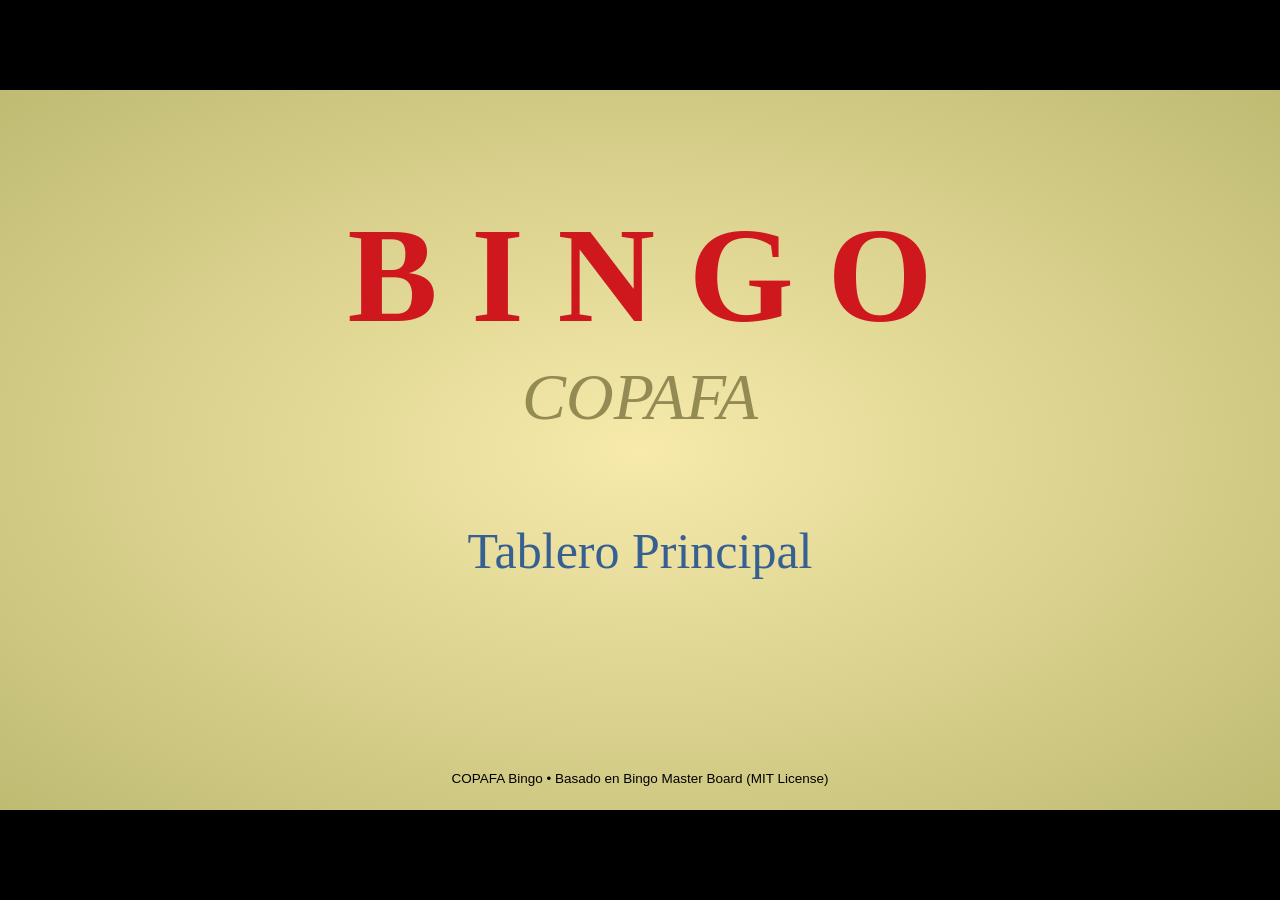
==== index.html @ 5f2f8bc1 "feat: adapt bingo board for manual COPAFA operation" ====
<!DOCTYPE html>
<html lang="es">
  <head>
    <title>COPAFA Bingo</title>
		<meta charset="UTF-8">
		<meta name="description" content="Tablero de Control para Bingo COPAFA">
		<meta name="viewport" content="width=device-width, initial-scale=1.0, user-scalable=yes">
		<link rel="shortcut icon" href="assets/img/favicon.ico" />
		<meta name="format-detection" content="telephone=no">
		<meta name="apple-mobile-web-app-title" content="Bingo COPAFA">
		<link rel="apple-touch-icon" sizes="180x180" href="assets/img/appIcon.png">
		<meta name="apple-mobile-web-app-capable" content="yes">

    <link rel="stylesheet" href="./assets/css/style.css">

  </head>

  <body onload="init();">

    <noscript class="noscript">
      <div>
        <p><strong>JavaScript is disabled.</strong></p>
        <p>Please enable it to use COPAFA Bingo.</p>
      </div>
    </noscript>

    <!-- External layers -->

    <div class="layer" id="fullScreenToggleLayer">
      <div class="homeButtonLabel">
        <div id="homeButton" onclick="hide('masterBoardSlide');show('titleSlide');"></div>
      </div>
      <div class="fullScreenToggleBig" id="fullScreenToggle">
        <div id="fullScreenButton" onclick="toggleFullScreen();"></div>
        <div id="fullScreenButtonDown" onclick="toggleFullScreen();"></div>
      </div>
    </div>

    <div id="fader">
    </div>

    <!-- End External layers -->

    <div id="area">

      <div id="titleSlide">
        <!--Preload bold and italic font-->
        <div style="position:absolute;">
          <strong>&nbsp;</strong>
          <em>&nbsp;</em>
        </div>
        <!---->
        <div class="flexCenter">
          <div>
            <div id="title">
              B I N G O
            </div>
            <div id="subheading">
              COPAFA
            </div>
            <div id="titleSelection">
              <div id="goToMasterBoard" onclick="hide('titleSlide');show('masterBoardSlide', 'grid');">Tablero Principal</div>
            </div>
          </div>
        </div>
        <div id="copyright">
          <!-- Legal attribution preserved according to MIT License:
               Based on Bingo Master Board v3.0.1 (c) 2011-2018 Timothy Hsu (Games by Tim). Licensed under the MIT License. -->
          <div id="copyrightLabel" style="cursor:default;">COPAFA Bingo &bull; Basado en Bingo Master Board (MIT License)</div>
        </div>
      </div>

      <div id="masterBoardSlide">
        <div class="controlsCol">
          <div class="controlsHeader">
            <span class="smallButton" id="reset" onclick="confirmResetBoard();">Reset</span>
            <span class="smallButton disabled" id="undoButton" onclick="undoLastBall();">Deshacer último</span>
            <span class="smallButton" id="themes" onclick="hide('masterBoardSlide');show('settingsSlide', 'grid');">Themes</span>
          </div>
          <div id="recentHistoryContainer">
            <div id="recentHistoryTitle">ÚLTIMOS NÚMEROS</div>
            <div id="recentHistoryList">
              <span class="historyEmpty">Sin registros</span>
            </div>
          </div>
          <div class="bigBingoBallClass" id="bigBingoBall" onclick="toggleBallsDrawnRemaining('toggle');">
            <div id="bigBingoLetter">&nbsp;</div>
            <div id="bigBingoNumber">&nbsp;</div>
          </div>
          <div id="ballsDrawnRemaining">
            <span id="ballsDrawn">
              <span id="ballsDrawnNum" style="font-size:38px;font-weight:700;">0</span>
               &nbsp;drawn
            </span>
            <span id="ballsRemaining">
              <span id="ballsRemainingNum" style="font-size:38px;font-weight:700;">75</span>
               &nbsp;remaining
           </span>
          </div>
        </div>
        <div class="bingoCol bCol">
          <div class="bingoLetter">
            <div id="bingoB">B</div>
          </div>
          <div class="bingoBalls" id="bingoBallsB">
            <div class="bingoBall" id="1bingo">1</div>
            <div class="bingoBall" id="2bingo">2</div>
            <div class="bingoBall" id="3bingo">3</div>
            <div class="bingoBall" id="4bingo">4</div>
            <div class="bingoBall" id="5bingo">5</div>
            <div class="bingoBall" id="6bingo">6</div>
            <div class="bingoBall" id="7bingo">7</div>
            <div class="bingoBall" id="8bingo">8</div>
            <div class="bingoBall" id="9bingo">9</div>
            <div class="bingoBall" id="10bingo">10</div>
            <div class="bingoBall" id="11bingo">11</div>
            <div class="bingoBall" id="12bingo">12</div>
            <div class="bingoBall" id="13bingo">13</div>
            <div class="bingoBall" id="14bingo">14</div>
            <div class="bingoBall" id="15bingo">15</div>
          </div>
        </div>
        <div class="bingoCol iCol">
          <div class="bingoLetter">
            <div id="bingoI">I</div>
          </div>
          <div class="bingoBalls" id="bingoBallsI">
            <div class="bingoBall" id="16bingo">16</div>
            <div class="bingoBall" id="17bingo">17</div>
            <div class="bingoBall" id="18bingo">18</div>
            <div class="bingoBall" id="19bingo">19</div>
            <div class="bingoBall" id="20bingo">20</div>
            <div class="bingoBall" id="21bingo">21</div>
            <div class="bingoBall" id="22bingo">22</div>
            <div class="bingoBall" id="23bingo">23</div>
            <div class="bingoBall" id="24bingo">24</div>
            <div class="bingoBall" id="25bingo">25</div>
            <div class="bingoBall" id="26bingo">26</div>
            <div class="bingoBall" id="27bingo">27</div>
            <div class="bingoBall" id="28bingo">28</div>
            <div class="bingoBall" id="29bingo">29</div>
            <div class="bingoBall" id="30bingo">30</div>
          </div>
        </div>
        <div class="bingoCol nCol">
          <div class="bingoLetter">
            <div id="bingoN">N</div>
          </div>
          <div class="bingoBalls" id="bingoBallsN">
            <div class="bingoBall" id="31bingo">31</div>
            <div class="bingoBall" id="32bingo">32</div>
            <div class="bingoBall" id="33bingo">33</div>
            <div class="bingoBall" id="34bingo">34</div>
            <div class="bingoBall" id="35bingo">35</div>
            <div class="bingoBall" id="36bingo">36</div>
            <div class="bingoBall" id="37bingo">37</div>
            <div class="bingoBall" id="38bingo">38</div>
            <div class="bingoBall" id="39bingo">39</div>
            <div class="bingoBall" id="40bingo">40</div>
            <div class="bingoBall" id="41bingo">41</div>
            <div class="bingoBall" id="42bingo">42</div>
            <div class="bingoBall" id="43bingo">43</div>
            <div class="bingoBall" id="44bingo">44</div>
            <div class="bingoBall" id="45bingo">45</div>
          </div>
        </div>
        <div class="bingoCol gCol">
          <div class="bingoLetter">
            <div id="bingoG">G</div>
          </div>
          <div class="bingoBalls" id="bingoBallsG">
            <div class="bingoBall" id="46bingo">46</div>
            <div class="bingoBall" id="47bingo">47</div>
            <div class="bingoBall" id="48bingo">48</div>
            <div class="bingoBall" id="49bingo">49</div>
            <div class="bingoBall" id="50bingo">50</div>
            <div class="bingoBall" id="51bingo">51</div>
            <div class="bingoBall" id="52bingo">52</div>
            <div class="bingoBall" id="53bingo">53</div>
            <div class="bingoBall" id="54bingo">54</div>
            <div class="bingoBall" id="55bingo">55</div>
            <div class="bingoBall" id="56bingo">56</div>
            <div class="bingoBall" id="57bingo">57</div>
            <div class="bingoBall" id="58bingo">58</div>
            <div class="bingoBall" id="59bingo">59</div>
            <div class="bingoBall" id="60bingo">60</div>
          </div>
        </div>
        <div class="bingoCol oCol">
          <div class="bingoLetter">
            <div id="bingoO">O</div>
          </div>
          <div class="bingoBalls" id="bingoBallsO">
            <div class="bingoBall" id="61bingo">61</div>
            <div class="bingoBall" id="62bingo">62</div>
            <div class="bingoBall" id="63bingo">63</div>
            <div class="bingoBall" id="64bingo">64</div>
            <div class="bingoBall" id="65bingo">65</div>
            <div class="bingoBall" id="66bingo">66</div>
            <div class="bingoBall" id="67bingo">67</div>
            <div class="bingoBall" id="68bingo">68</div>
            <div class="bingoBall" id="69bingo">69</div>
            <div class="bingoBall" id="70bingo">70</div>
            <div class="bingoBall" id="71bingo">71</div>
            <div class="bingoBall" id="72bingo">72</div>
            <div class="bingoBall" id="73bingo">73</div>
            <div class="bingoBall" id="74bingo">74</div>
            <div class="bingoBall" id="75bingo">75</div>
          </div>
        </div>
        <!--Workaround to fix Bingo ball jumping bug in Chrome-->
        <div style="visibility:hidden;">
          <div class="bingoBallActiveB">a</div>
          <div class="bingoBallActiveI">a</div>
          <div class="bingoBallActiveN">a</div>
          <div class="bingoBallActiveG">a</div>
          <div class="bingoBallActiveO">a</div>
        </div>
        <!--End-->
      </div>

      <div id="settingsSlide">
        <h2>Themes</h2>
        <div class="helpContent">
          <div class="flexCenter">
            <div style="text-align:center;">
              <p><strong>Background</strong></p>
              <p class="themeSelection">
                <span class="themeColor" id="classic" onclick="changeBackgroundColor('classic');">Classic</span>
                <span class="themeColor" id="red" onclick="changeBackgroundColor('red');">Red</span>
                <span class="themeColor" id="green" onclick="changeBackgroundColor('green');">Green</span>
              </p>
              <p class="themeSelection" style="margin-bottom:1.5em;">
                <span class="themeColor" id="blue" onclick="changeBackgroundColor('blue');">Blue</span>
                <span class="themeColor" id="purple" onclick="changeBackgroundColor('purple');">Purple</span>
              </p>
              <p><strong>Bingo Numbers</strong></p>
              <p style="display:flex;justify-content:center;">
                <span id="bingoStyleBall" onclick="changeBingoStyle('ball');">
                  <span class="bingoBallBall bingoBallBallActiveB">15</span>
                </span>&nbsp;&nbsp;&nbsp;
                <span id="bingoStyleVintage" onclick="changeBingoStyle('vintage');">
                  <span class="bingoBallVintage bingoBallVintageActive">15</span>
                </span>
              </p>
            </div>
          </div>
        </div>
        <div class="helpFooter">
          <div class="helpFooterLabel" onclick="hide('settingsSlide');show('masterBoardSlide', 'grid');">
            Go Back
          </div>
        </div>
      </div>

    </div>

    <script src="./assets/js/featureChecker.js"></script>
    <script src="./assets/js/main.js"></script>

  </body>
</html>
---- assets/css/style.css ----
@font-face {
  font-family: 'Caladea';
  src: url('../fonts/caladea-italic.ttf') format('truetype');
  font-weight: normal;
  font-style: italic;
  }
@font-face {
  font-family: 'Arya';
  font-style: normal;
  font-weight: 700;
  src: local('Arya Bold'), local('Arya-Bold'),
     url('../fonts/arya-v3-latin-700.woff2') format('woff2'),
     url('../fonts/arya-v3-latin-700.woff') format('woff');
}
@font-face {
  font-family: 'Open Sans';
  font-style: normal;
  font-weight: 400;
  src: local('Open Sans Regular'), local('OpenSans-Regular'),
     url('../fonts/open-sans-v15-latin-regular.woff2') format('woff2'),
     url('../fonts/open-sans-v15-latin-regular.woff') format('woff');
}
@font-face {
  font-family: 'Open Sans';
  font-style: italic;
  font-weight: 400;
  src: local('Open Sans Italic'), local('OpenSans-Italic'),
     url('../fonts/open-sans-v15-latin-italic.woff2') format('woff2'),
     url('../fonts/open-sans-v15-latin-italic.woff') format('woff');
}
@font-face {
  font-family: 'Open Sans';
  font-style: normal;
  font-weight: 700;
  src: local('Open Sans Bold'), local('OpenSans-Bold'),
     url('../fonts/open-sans-v15-latin-700.woff2') format('woff2'),
     url('../fonts/open-sans-v15-latin-700.woff') format('woff');
}

html {
  height:100%;
  margin: 0;
  -webkit-text-size-adjust: 100%;
}

* {
  -webkit-touch-callout: none; /* iOS Safari */
  -webkit-user-select: none; /* Safari */
  -moz-user-select: none;/
  -ms-user-select: none;
  user-select: none;
  touch-action: manipulation;
}

body {
  padding:0;
  background: #000;
  margin:0;
  display: flex;
  align-items:center;
  justify-content:center;
  height:100%;
  width:100%;
  font-family:"open sans";
  overflow:hidden;
  position:fixed;
}

.noscript {
  position:absolute;
  display:flex;
  text-align:center;
  z-index:9999;
  font-size:36px;
}

#area {
  flex-shrink: 0;
  background: radial-gradient(#f7eaab, #bfbb73);
  height:720px;
  width:1280px;
  font-size:30px;
  overflow:hidden;
}

#fader {
  position:absolute;
  z-index:999;
  flex-shrink: 0;
  background: radial-gradient(#f7eaab, #bfbb73);
  height:720px;
  width:1280px;
  overflow:hidden;
  transition: opacity 0.25s linear;
  pointer-events: none;
  opacity:1;
}

.notransition {
  transition: none !important;
}

#title {
  position:relative;
  font-size:135px;
  font-family:arya;
  font-weight:700;
  color:#ce181e;
  text-align:center;
  line-height:1.2;
}

#subheading {
  line-height:1.2;
  font-size:66px;
  font-family:caladea;
  font-style:italic;
  color:#948a54;
  text-align:center;
  margin-bottom:1.3em;
}

#titleSelection {
  font-size:50px;
  color:#376092;
  text-align:center;
  margin-bottom:2.5em;
}

.flexCenter {
  display:flex;
  align-items:center;
  justify-content:center;
  height:100%;
}

#titleSlide {
  height:100%;
  background-image:url("../img/bingoRoller.svg");
  background-size: contain;
  background-repeat:no-repeat;
}

#howToUseSlide, #aboutCreditsSlide {
  display:none;
  height:100%;
  grid-template-columns:100%;
  grid-template-rows: 96px 44px 2px 1fr 77px;
  grid-template-areas: "helpHeader"
                "helpNav"
                "helpLine"
                "helpContent"
                "helpFooter";
}

#onboardingSlide {
  display:none;
  height:100%;
}

#masterBoardSlide {
  display:none;
  height:100%;
  grid-template-columns:255px 1fr 1fr 1fr 1fr 1fr;
  grid-template-rows: 100%;
  grid-template-areas: "controlsCol  bCol  iCol  nCol  gCol  oCol";
}

#settingsSlide {
  display:none;
  height:100%;
  grid-template-columns:100%;
  grid-template-rows: 96px 1fr 77px;
  grid-template-areas: "helpHeader"
                      "helpContent"
                      "helpFooter";
}

#winningPatternSlide {
  display:none;
  height:100%;
  grid-template-columns:100%;
  grid-template-rows: 96px 1fr 77px;
  grid-template-areas: "helpHeader"
                      "helpContent"
                      "helpFooter";
}

h2 {
  font-size:36px;
  font-weight:300;
  text-align:center;
  margin:22px 0;
  grid-area: helpHeader;
}

.controlsCol {
  grid-area: controlsCol;
}

.bCol {
  grid-area: bCol;
}

.iCol {
  grid-area: iCol;
}

.nCol {
  grid-area: nCol;
}

.gCol {
  grid-area: gCol;
}

.oCol {
  grid-area: oCol;
}

.bingoCol {
  border-left: 2px solid rgba(0,0,0,0.31);
  position:relative;
}

.helpNav {
  grid-area: helpNav;
  font-size:0;
  width:720px;
  margin:0 auto;
  text-align:center;
}

.creditsNav {
  grid-area: helpNav;
  font-size:0;
  width:360px;
  margin:0 auto;
  text-align:center;
}

#helpNavLine, #creditsNavLine {
  border-top:3px solid black;
  width:180px;
  position:absolute;
  transition:margin-left 0.5s;
}

.helpNavText, .creditsNavText {
  height:41px;
  width:180px;
  font-size:24px;
  display:inline-flex;
  align-items:center;
  justify-content:center;
  transition:color 0.15s;
}

.helpNavText:hover, .creditsNavText:hover {
  cursor:pointer;
  color:#16639a;
}

.boldHelp {
  font-weight:700;
}

.boldHelp:hover {
  color:#000;
}

.helpLine {
  grid-area: helpLine;
  border-top:2px solid #948a54;
  width:1100px;
  margin:0 auto;
}

.helpContent {
  grid-area: helpContent;
}

#howToUseBasics2, #howToUseTipsTricks, #howToUseThanks, #creditsCredits {
  display:none;
}

.helpFooter {
  grid-area: helpFooter;
  text-align:center;
}

.helpFooterLabel {
  display:inline-block;
  cursor:pointer;
  color:#376092;
  transition:color 0.15s;
  margin:0.5em 0;
}

.helpFooterLabel:hover {
  color:#4297b7;
}

.helpPointer {
  position:absolute;
  background-color: #4b63dc;
  height:3px;
  box-shadow:1px 1px 2.5px rgba(0,0,0,0.6);
  border-radius:0 3px 3px 0;
}

.textLink {
  text-decoration:underline;
  cursor:pointer;
  color:blue;
}

.textLink:active {
  color:red;
}

#howToUse, #goToMasterBoard {
  display:inline-block;
  margin: 0 0.7em;
  cursor:pointer;
  transition:color 0.15s;
}

#howToUse:hover, #goToMasterBoard:hover {
  color:#4297b7;
}

#copyright {
  text-align:center;
  margin-top:-39px;
  font-size:13.5px;
  font-family:arial;
}

#copyrightLabel {
  cursor:pointer;
  color:#000;
  transition:color 0.15s;
}

#copyrightLabel:hover {
  color:#2d6073;
}

.layer {
  position:absolute;
  width:1280px;
  height:720px;
  overflow:hidden;
  pointer-events:none;
}

#fullScreenToggleLayer {
  z-index:1000;
  display:none;
  transition: opacity 0.25s linear;
}

#drawBallLayer {
  z-index:2;
  display:none;
  transition: opacity 0.25s linear;
}

#drawBallDiv {
  position:absolute;
  top:256px;
  left:48px;
  pointer-events:auto;
  transition:0.1s;
}

#hex {
  cursor:pointer;
}

#hex polygon {
  fill: url(#gradient);
}

#hex:hover polygon {
  fill: rgba(155, 145, 90, 0.8);
}

.fullScreenToggleBig {
  position:absolute;
  pointer-events:auto;
  right:25px;
  top:15px;
}

.fullScreenToggleSmall {
  position:absolute;
  pointer-events:auto;
  right:15px;
  top:5px;
  transform:scale(0.5);
}

#fullScreenButton, #fullScreenButtonDown {
  width:30px;
  height:30px;
  background-size: contain;
  background-repeat:no-repeat;
  cursor:pointer;
}

#fullScreenButton {
  background-image:url("../img/fullscreenUp.svg");
}

#fullScreenButtonDown {
  display:none;
  background-image:url("../img/fullscreenDown.svg");
}

#fullScreenButton:hover {
  background-image:url("../img/fullscreenUpHover.svg");
}

#fullScreenButtonDown:hover {
  background-image:url("../img/fullscreenDownHover.svg");
}

#homeButton {
  width:30px;
  height:30px;
  background-size: contain;
  background-repeat:no-repeat;
  cursor:pointer;
  transform:scale(0.5);
  background-image:url("../img/homeButton.svg");
  display:none;
}

#homeButton:hover {
  background-image:url("../img/homeButtonHover.svg");
}

.homeButtonLabel {
  position:absolute;
  pointer-events:auto;
  right:50px;
  top:5px;
}

.smallMargin {
margin:0.5em 0;
}

.bingoLetter {
  font-family:arya;
  font-weight:700;
  color:#ce181e;
  font-size:110px;
  text-align:center;
  line-height:0.8;
  left:50%;
  transform: translateX(-50%);
  margin:41px auto 13px auto;
  overflow:hidden;
  z-index:2;
  position:absolute;
  pointer-events:none;
  user-select:none;
}

.bingoLetter:hover {
  cursor:default;
  color:#ce181e;
}

.bingoLetterGray {
  color:#969696;
}

.controlsHeader {
  margin: 12px auto 0 auto;
  display: flex;
  align-items: center;
  justify-content: center;
  gap: 5px;
  width: 245px;
}

.smallButton {
  font-size:11.5px;
  font-family:arial,sans-serif;
  cursor:pointer;
  padding: 4px 6px;
  border-radius:6px;
  transition:background-color 0.15s, opacity 0.15s;
  user-select:none;
  white-space:nowrap;
}

#reset {
  background-color:rgba(206,24,30,0.1);
  border:1px solid rgba(206,24,30,0.3);
}

#reset:hover {
  background-color:rgba(255,0,0,0.25);
}

#reset:active {
  background-color:rgba(255,0,0,0.5);
}

#undoButton {
  background-color:rgba(0,0,0,0.08);
  border:1px solid rgba(0,0,0,0.2);
}

#undoButton:hover:not(.disabled) {
  background-color:rgba(0,0,0,0.18);
}

#undoButton.disabled {
  opacity:0.35;
  cursor:not-allowed;
  pointer-events:none;
}

#themes {
  background-color:rgba(0,0,0,0.05);
  border:1px solid rgba(0,0,0,0.15);
}

#themes:hover {
  background-color:rgba(80,80,80,0.25);
}

#recentHistoryContainer {
  width: 242px;
  margin: 22px auto 0 auto;
  padding: 8px 4px;
  background: rgba(0, 0, 0, 0.08);
  border: 1.5px solid rgba(0, 0, 0, 0.2);
  border-radius: 10px;
  text-align: center;
  box-sizing: border-box;
}

#recentHistoryTitle {
  font-size: 12px;
  font-weight: 700;
  letter-spacing: 1px;
  color: #444;
  margin-bottom: 5px;
  font-family: arial, sans-serif;
}

#recentHistoryList {
  font-size: 13.5px;
  font-weight: 700;
  font-family: arial, sans-serif;
  color: #222;
  min-height: 22px;
  display: flex;
  align-items: center;
  justify-content: center;
  white-space: nowrap;
  line-height: 1.3;
}

.historyEmpty {
  font-size: 13px;
  font-weight: normal;
  color: #666;
  font-style: italic;
}

.historyBall {
  padding: 1px 2px;
  border-radius: 4px;
}

.historyBallLatest {
  background: rgba(206, 24, 30, 0.15);
  color: #b7151a;
  border: 1px solid rgba(206, 24, 30, 0.35);
  padding: 1px 4px;
}

.historySeparator {
  color: #888;
  margin: 0 1px;
}

.bigBingoBallClass {
  background:#9b9b9b;
  border:2.5px solid #333;
  opacity:0.21;
}

#bigBingoBall {
  border-radius:50%;
  width:186px;
  height:186px;
  margin:0 auto;
  margin-top:36px;
  cursor:pointer;
}

.bigBingoBallClass:hover {
  opacity:0.35;
}

#bigBingoLetter {
  font-size:62px;
  font-weight:700;
  text-align:center;
  width:60px;
  margin:0 auto;
  line-height:1;
  margin-top:12px;
}

#bigBingoNumber {
  font-size:95px;
  font-weight:700;
  text-align:center;
  width:110px;
  height:110px;
  margin:-14px auto 0 auto;
  display:flex;
  align-items:center;
  justify-content:center;
  transition:font-size 0.1s;
}

#ballsDrawnRemaining {
  width:193px;
  height:44px;
  font-size:25px;
  background:rgba(179,162,199,0.67);
  border:1.2px solid rgba(74,126,187,0.85);
  border-radius:12px;
  margin:24px auto 0 auto;
  display:flex;
  align-items:center;
  justify-content:center;
  visibility:hidden;
}

#ballsDrawn {
  display:none;
  align-items:center;
  justify-content:center;
}

#ballsRemaining {
  display:none;
  align-items:center;
  justify-content:center;
}

#bingoB, #bingoI, #bingoN, #bingoG, #bingoO {
  margin-top:-10px;
}

.bingoBalls {
  text-align:center;
  margin-top:132px;
  transition:opacity 0.3s;
}

.bingoBallBall {
  display:inline-flex;
  align-items:center;
  justify-content:center;
  border-radius: 50%;
  width:61px;
  height:61px;
  background:#9b9b9b;
  margin:4px 10px;
  font-size:38px;
  cursor:pointer;
  border-style: solid;
  border-width: 1px;
  border-color:#333;
  color:#000;
  opacity:0.21;
}

.bingoBallBall:hover {
  opacity:0.54;
}

.bingoBallBallActiveB {
  border-color:rgb(228,108,10);
  color:#6b3205;
  opacity:1;
font-weight:700;
  background:radial-gradient(circle at 31.5px 12px, rgba(247, 182, 128,0.85), rgba(228,108,10,0.85));
}

.bingoBallBallActiveI {
  border-color:rgb(119,147,60);
  color:#3e4f1f;
  opacity:1;
  font-weight:700;
  background:radial-gradient(circle at 31.5px 12px, rgba(176, 204, 120,0.85), rgba(135, 170, 63,0.85));
}

.bingoBallBallActiveN {
  border-color:rgb(49,133,156);
  color:#194551;
  opacity:1;
  font-weight:700;
  background:radial-gradient(circle at 31.5px 12px, rgba(108, 201, 226,0.85), rgba(84, 165, 188,0.85));
}

.bingoBallBallActiveG {
  border-color:rgb(96,74,123);
  color:#352944;
  opacity:1;
  font-weight:700;
  background:radial-gradient(circle at 31.5px 12px, rgba(195, 164, 234,0.85), rgba(159, 129, 193,0.85));
}

.bingoBallBallActiveO {
  border-color:rgb(149,55,53);
  color:#5e2221;
  opacity:1;
  font-weight:700;
  background:radial-gradient(circle at 31.5px 12px, rgba(255, 138, 135,0.85), rgba(221, 98, 95,0.85));
}

.bingoBallBallActiveB:hover, .bingoBallBallActiveI:hover, .bingoBallBallActiveN:hover, .bingoBallBallActiveG:hover, .bingoBallBallActiveO:hover {
  opacity:0.8;
}

.bingoBallVintage {
  display:inline-flex;
  align-items:center;
  justify-content:center;
  width:61px;
  height:61px;
color:gray;
  margin:4.5px 10px;
  font-size:52px;
  cursor:pointer;
  color:#000;
  opacity:0.17;
}

.bingoBallVintage:hover {
  opacity:0.54;
}

.bingoBallVintageActive {
  opacity:1;
  font-weight:700;
}

.bingoBallVintageActive:hover {
  opacity:0.75;
}

.bigBingoBallVintage {
  opacity:1;
  font-weight:700;
  background:rgba(155, 155, 155,0.5);
}

.bigBingoBallVintage:hover {
  opacity:0.75;
}

#bingoStyleBall {
  border-radius:12px;
  transition: background-color 0.15s;
  cursor:pointer;
}

#bingoStyleBall:hover {
  background-color:rgba(0,0,0,0.05);
}

#bingoStyleBall:hover .bingoBallBall {
  opacity:1;
}

#bingoStyleVintage {
  border-radius:12px;
  transition: background-color 0.15s;
  cursor:pointer;
}

#bingoStyleVintage:hover {
  background-color:rgba(0,0,0,0.05);
}

#bingoStyleVintage:hover .bingoBallVintage {
  opacity:1;
}

.themeSelection {
  font-size:38px;
  font-weight:700;
}

.themeSelection span {
    margin: 0 24px;
}

.themeSelection span:first-of-type {
    margin-left: 0;
}

.themeSelection span:last-of-type {
    margin-right: 0;
}

.themeColor {
  padding:3px 12px;
  border-radius:12px;
  transition: background-color 0.15s;
  cursor:pointer;
}

.themeColor:hover {
  background-color:rgba(0,0,0,0.05);
}

#classic {
  color:rgb(148,138,84);
}

#red {
  color:rgb(255,0,0);
}

#green {
  color:rgb(0,128,0);
}

#blue {
  color:rgb(51,102,255);
}

#purple {
  color:rgb(164,70,153);
}

.chromeBingoLetterFix {
  transform:translateX(-50%) translateZ(0);
}

.winningPatternDiv {
  width:90%;
  height:201px;
  background:rgba(0,0,0,0);
  margin:0 auto;
  margin-top:14px;
  display:flex;
  align-items:center;
  justify-content:center;
  flex-direction:column;
}

.bingoCard {
  display:grid;
  height:180px;
  width:150px;
  grid-template-columns: 1fr 1fr 1fr 1fr 1fr;
  grid-template-rows: 1fr 1fr 1fr 1fr 1fr 1fr;
  border:1px solid #7f7f7f;
}

.bingoCard:hover {
  cursor:pointer;
  opacity:0.75;
}

.bigBingoCard {
  display:grid;
  grid-template-columns: 1fr 1fr 1fr 1fr 1fr;
  grid-template-rows: 1fr 1fr 1fr 1fr 1fr 1fr;
  border:1px solid #7f7f7f;
  height:420px;
  width:350px;
  font-size:70px;
  box-shadow:4px 4px 12px #777;
  margin-right:40px;
}

.bingoCardBody {
  background-color:#f2f2f2;
  border:1px solid #7f7f7f;
}

.bingoCardHeader {
  background:#e1cdac;
  border:1px solid #7f7f7f;
  text-align:center;
  font-size:80%;
  line-height:0.6;
  font-family:arya;
  color:#ce181e;
  font-weight:700;
  display:flex;
  align-items:center;
  justify-content:center;
}

.winningPatternNames {
  width:600px;
  height:380px;
  font-size:27px;
  display:grid;
  grid-template-columns:1fr 1fr 1fr;
  grid-template-rows: 1fr 1fr 1fr 1fr 1fr;
}

.winningPatternNames div {
  display:flex;
  align-items:center;
  justify-content:center;
}

.cardExplanation {
  height:70px;
  display:flex;
  align-items:center;
  justify-content:center;
  font-size:20px;
  font-style:italic;
}

.winningName, .bigBingoCardBody {
  transition: color 0.15s, background-color 0.2s;
}

.winningName:hover {
  cursor:pointer;
  color:#16639a;
}

.bigBingoCardBody:hover {
  cursor:pointer;
  background-color:#ddd;
}

.bingoCardActive, .bingoCardActive2 {
  background-color:#e83b29;
}

.bingoCardActive:hover {
  background-color:#f14b3a;
}

.twoSections {
  width:1000px;
  height:100%;
  display:grid;
  grid-template-columns: 1fr 1fr;
}
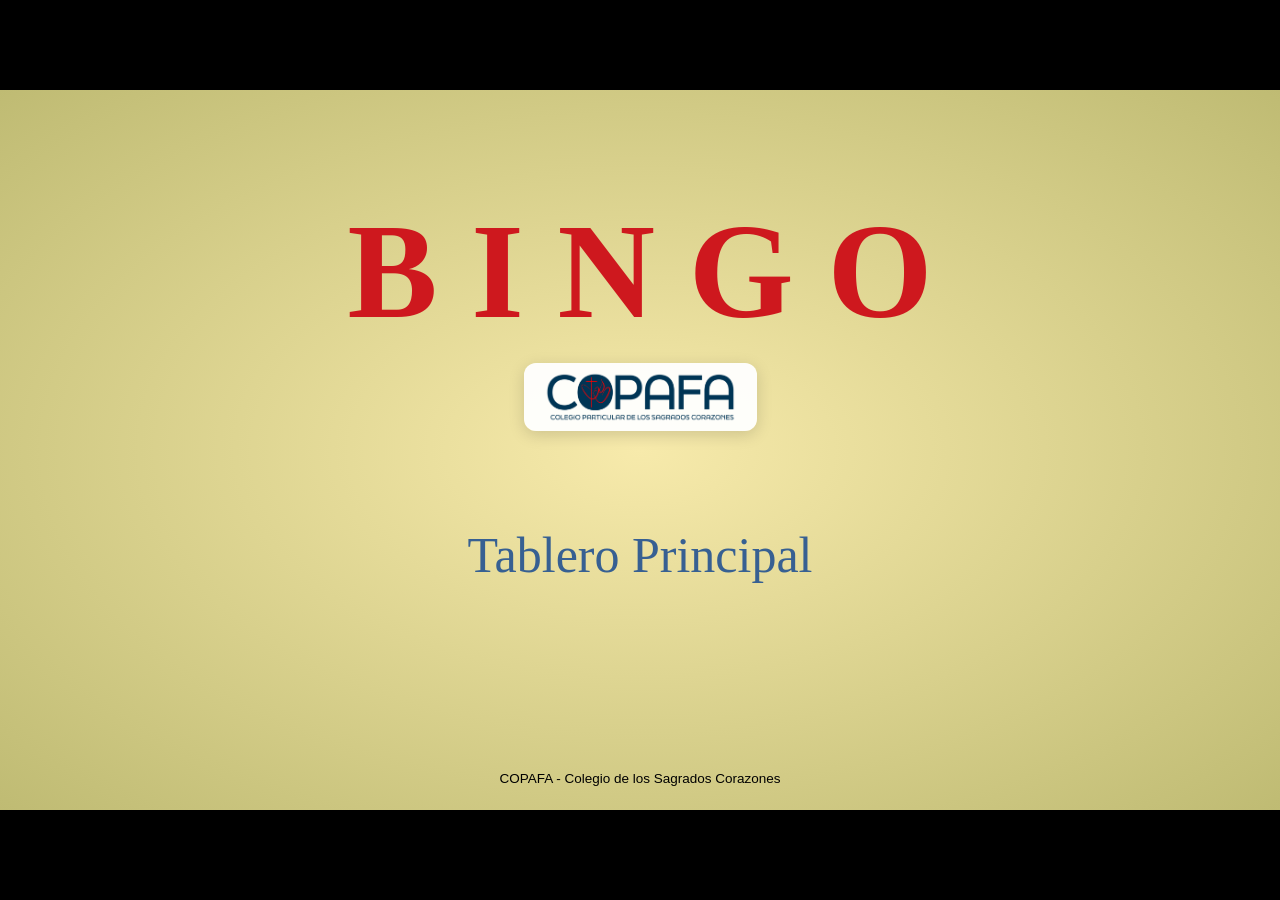
==== commit 32f81b41: "fix: finalize COPAFA branding and public theme sync" ====
--- a/index.html
+++ b/index.html
@@ -1,7 +1,7 @@
 <!DOCTYPE html>
 <html lang="es">
   <head>
-    <title>COPAFA Bingo</title>
+    <title>COPAFA Bingo - Panel del Operador</title>
 		<meta charset="UTF-8">
 		<meta name="description" content="Tablero de Control para Bingo COPAFA">
 		<meta name="viewport" content="width=device-width, initial-scale=1.0, user-scalable=yes">
@@ -19,8 +19,8 @@
 
     <noscript class="noscript">
       <div>
-        <p><strong>JavaScript is disabled.</strong></p>
-        <p>Please enable it to use COPAFA Bingo.</p>
+        <p><strong>JavaScript está desactivado.</strong></p>
+        <p>Por favor, actívelo para utilizar COPAFA Bingo.</p>
       </div>
     </noscript>
 
@@ -56,7 +56,9 @@
               B I N G O
             </div>
             <div id="subheading">
-              COPAFA
+              <div class="titleLogoContainer">
+                <img src="./assets/img/copafa-logo.png" alt="COPAFA" class="titleLogo" />
+              </div>
             </div>
             <div id="titleSelection">
               <div id="goToMasterBoard" onclick="hide('titleSlide');show('masterBoardSlide', 'grid');">Tablero Principal</div>
@@ -66,17 +68,91 @@
         <div id="copyright">
           <!-- Legal attribution preserved according to MIT License:
                Based on Bingo Master Board v3.0.1 (c) 2011-2018 Timothy Hsu (Games by Tim). Licensed under the MIT License. -->
-          <div id="copyrightLabel" style="cursor:default;">COPAFA Bingo &bull; Basado en Bingo Master Board (MIT License)</div>
+          <div id="copyrightLabel" style="cursor:default;">COPAFA - Colegio de los Sagrados Corazones</div>
         </div>
       </div>
 
       <div id="masterBoardSlide">
         <div class="controlsCol">
+          <div class="operatorBrandBar">
+            <img src="./assets/img/copafa-logo.png" alt="COPAFA" class="operatorLogo" />
+          </div>
           <div class="controlsHeader">
-            <span class="smallButton" id="reset" onclick="confirmResetBoard();">Reset</span>
-            <span class="smallButton disabled" id="undoButton" onclick="undoLastBall();">Deshacer último</span>
-            <span class="smallButton" id="themes" onclick="hide('masterBoardSlide');show('settingsSlide', 'grid');">Themes</span>
-          </div>
+            <span class="smallButton" id="reset" onclick="confirmResetBoard();">Nueva partida</span>
+            <span class="smallButton disabled" id="undoButton" onclick="undoLastBall();">Deshacer</span>
+            <span class="smallButton" id="btnPatternNav" onclick="openWinningPatternSlide();">Modalidad</span>
+            <span class="smallButton" id="themes" onclick="hide('masterBoardSlide');show('settingsSlide', 'grid');">Temas</span>
+          </div>
+
+          <button type="button" id="openPublicBtn" class="operatorBtn publicLaunchBtn" onclick="window.open('publico.html', 'copafa_publico');" title="Abrir Pantalla Pública para Proyector">
+            ABRIR PANTALLA PÚBLICA
+          </button>
+
+          <!-- Barra de Presets Rápidos de Evento -->
+          <div class="quickPresetsBar" title="Cargar configuración rápida">
+            <button type="button" class="quickPresetBtn" onclick="loadEventPreset(0);" title="1er Juego · Letra L · S/ 500">Preset 1</button>
+            <button type="button" class="quickPresetBtn" onclick="loadEventPreset(1);" title="2do Juego · Letra U · S/ 1,000">Preset 2</button>
+            <button type="button" class="quickPresetBtn" onclick="loadEventPreset(2);" title="3er Juego · Apagón · S/ 1,500">Preset 3</button>
+          </div>
+
+          <!-- Bloque de Datos de Partida -->
+          <div id="gameDataPanel" class="gameDataPanel">
+            <div class="gameDataHeader">CONFIGURACIÓN DE JUEGO</div>
+
+            <div class="gameDataField">
+              <label for="inputEventTitle">Evento:</label>
+              <input type="text" id="inputEventTitle" placeholder="Ej. Fiesta Familiar, Gran Bingo..." maxlength="50" autocomplete="off">
+            </div>
+
+            <div class="gameDataField">
+              <label for="inputGameTitle">Partida / Juego:</label>
+              <input type="text" id="inputGameTitle" placeholder="Ej. 1er Juego, 2do Juego..." maxlength="40" autocomplete="off">
+            </div>
+
+            <div class="gameDataField">
+              <label for="selectPattern">Modalidad / Patrón:</label>
+              <div class="patternSelectRow">
+                <select id="selectPattern" onchange="onPatternSelectChanged(this.value);">
+                  <option value="none">Sin modalidad</option>
+                  <option value="letter_l">Letra L</option>
+                  <option value="letter_u">Letra U</option>
+                  <option value="blackout">Apagón</option>
+                  <option value="four_corners">Cuatro Esquinas</option>
+                  <option value="letter_x">Letra X</option>
+                  <option value="letter_t">Letra T</option>
+                  <option value="letter_h">Letra H</option>
+                  <option value="line_h">Línea Horizontal</option>
+                  <option value="line_v">Línea Vertical</option>
+                  <option value="diagonal">Diagonal</option>
+                  <option value="custom">Personalizado</option>
+                </select>
+                <button type="button" id="editPatternBtn" class="editPatternMiniBtn" onclick="openWinningPatternSlide();" title="Editar / Ver Patrón 5x5">
+                  Editar
+                </button>
+              </div>
+            </div>
+
+            <!-- Mini visualizador del patrón 5x5 en el panel del operador -->
+            <div class="miniPatternWrapper" onclick="openWinningPatternSlide();" title="Clic para ver/editar patrón 5x5">
+              <div class="miniBingoCard" id="operatorMiniCard"></div>
+              <div class="miniPatternLabel" id="operatorPatternLabel">Letra L</div>
+            </div>
+
+            <div class="gameDataField">
+              <label for="inputPrizeTitle">Premio:</label>
+              <input type="text" id="inputPrizeTitle" placeholder="Ej. S/ 1,000 / Smart TV..." maxlength="50" autocomplete="off">
+            </div>
+
+            <div class="gameDataField">
+              <label for="inputSponsor">Patrocinador (opcional):</label>
+              <input type="text" id="inputSponsor" placeholder="Ej. Caja Arequipa..." maxlength="50" autocomplete="off">
+            </div>
+
+            <button type="button" id="saveGameDataBtn" class="operatorBtn saveGameBtn" onclick="saveGameDataFromUI();">
+              GUARDAR CONFIGURACIÓN
+            </button>
+          </div>
+
           <div id="recentHistoryContainer">
             <div id="recentHistoryTitle">ÚLTIMOS NÚMEROS</div>
             <div id="recentHistoryList">
@@ -90,11 +166,11 @@
           <div id="ballsDrawnRemaining">
             <span id="ballsDrawn">
               <span id="ballsDrawnNum" style="font-size:38px;font-weight:700;">0</span>
-               &nbsp;drawn
+               &nbsp;registradas
             </span>
             <span id="ballsRemaining">
               <span id="ballsRemainingNum" style="font-size:38px;font-weight:700;">75</span>
-               &nbsp;remaining
+               &nbsp;restantes
            </span>
           </div>
         </div>
@@ -220,21 +296,21 @@
       </div>
 
       <div id="settingsSlide">
-        <h2>Themes</h2>
+        <h2>Temas</h2>
         <div class="helpContent">
           <div class="flexCenter">
             <div style="text-align:center;">
-              <p><strong>Background</strong></p>
+              <p><strong>Color de Fondo</strong></p>
               <p class="themeSelection">
-                <span class="themeColor" id="classic" onclick="changeBackgroundColor('classic');">Classic</span>
-                <span class="themeColor" id="red" onclick="changeBackgroundColor('red');">Red</span>
-                <span class="themeColor" id="green" onclick="changeBackgroundColor('green');">Green</span>
+                <span class="themeColor" id="classic" onclick="changeBackgroundColor('classic');">Clásico</span>
+                <span class="themeColor" id="red" onclick="changeBackgroundColor('red');">Rojo</span>
+                <span class="themeColor" id="green" onclick="changeBackgroundColor('green');">Verde</span>
               </p>
               <p class="themeSelection" style="margin-bottom:1.5em;">
-                <span class="themeColor" id="blue" onclick="changeBackgroundColor('blue');">Blue</span>
-                <span class="themeColor" id="purple" onclick="changeBackgroundColor('purple');">Purple</span>
+                <span class="themeColor" id="blue" onclick="changeBackgroundColor('blue');">Azul</span>
+                <span class="themeColor" id="purple" onclick="changeBackgroundColor('purple');">Morado</span>
               </p>
-              <p><strong>Bingo Numbers</strong></p>
+              <p><strong>Estilo de Balotas</strong></p>
               <p style="display:flex;justify-content:center;">
                 <span id="bingoStyleBall" onclick="changeBingoStyle('ball');">
                   <span class="bingoBallBall bingoBallBallActiveB">15</span>
@@ -248,13 +324,84 @@
         </div>
         <div class="helpFooter">
           <div class="helpFooterLabel" onclick="hide('settingsSlide');show('masterBoardSlide', 'grid');">
-            Go Back
+            Volver al Tablero
+          </div>
+        </div>
+      </div>
+
+      <!-- Slide de Modalidad y Patrón Ganador (Reutilizando arquitectura original de Bingo Master Board) -->
+      <div id="winningPatternSlide">
+        <h2>Modalidad de Juego</h2>
+        <div class="helpContent">
+          <div class="flexCenter">
+            <div class="bigBingoCard">
+              <div class="bingoCardHeader bigBingoCardHeader">B</div>
+              <div class="bingoCardHeader bigBingoCardHeader">I</div>
+              <div class="bingoCardHeader bigBingoCardHeader">N</div>
+              <div class="bingoCardHeader bigBingoCardHeader">G</div>
+              <div class="bingoCardHeader bigBingoCardHeader">O</div>
+
+              <div class="bingoCardBody bigBingoCardBody" id="1bigcard" onclick="toggleWinningPattern(1);"></div>
+              <div class="bingoCardBody bigBingoCardBody" id="6bigcard" onclick="toggleWinningPattern(6);"></div>
+              <div class="bingoCardBody bigBingoCardBody" id="11bigcard" onclick="toggleWinningPattern(11);"></div>
+              <div class="bingoCardBody bigBingoCardBody" id="16bigcard" onclick="toggleWinningPattern(16);"></div>
+              <div class="bingoCardBody bigBingoCardBody" id="21bigcard" onclick="toggleWinningPattern(21);"></div>
+
+              <div class="bingoCardBody bigBingoCardBody" id="2bigcard" onclick="toggleWinningPattern(2);"></div>
+              <div class="bingoCardBody bigBingoCardBody" id="7bigcard" onclick="toggleWinningPattern(7);"></div>
+              <div class="bingoCardBody bigBingoCardBody" id="12bigcard" onclick="toggleWinningPattern(12);"></div>
+              <div class="bingoCardBody bigBingoCardBody" id="17bigcard" onclick="toggleWinningPattern(17);"></div>
+              <div class="bingoCardBody bigBingoCardBody" id="22bigcard" onclick="toggleWinningPattern(22);"></div>
+
+              <div class="bingoCardBody bigBingoCardBody" id="3bigcard" onclick="toggleWinningPattern(3);"></div>
+              <div class="bingoCardBody bigBingoCardBody" id="8bigcard" onclick="toggleWinningPattern(8);"></div>
+              <div class="bingoCardBody bigBingoCardBody" id="13bigcard" onclick="toggleWinningPattern(13);"></div>
+              <div class="bingoCardBody bigBingoCardBody" id="18bigcard" onclick="toggleWinningPattern(18);"></div>
+              <div class="bingoCardBody bigBingoCardBody" id="23bigcard" onclick="toggleWinningPattern(23);"></div>
+
+              <div class="bingoCardBody bigBingoCardBody" id="4bigcard" onclick="toggleWinningPattern(4);"></div>
+              <div class="bingoCardBody bigBingoCardBody" id="9bigcard" onclick="toggleWinningPattern(9);"></div>
+              <div class="bingoCardBody bigBingoCardBody" id="14bigcard" onclick="toggleWinningPattern(14);"></div>
+              <div class="bingoCardBody bigBingoCardBody" id="19bigcard" onclick="toggleWinningPattern(19);"></div>
+              <div class="bingoCardBody bigBingoCardBody" id="24bigcard" onclick="toggleWinningPattern(24);"></div>
+
+              <div class="bingoCardBody bigBingoCardBody" id="5bigcard" onclick="toggleWinningPattern(5);"></div>
+              <div class="bingoCardBody bigBingoCardBody" id="10bigcard" onclick="toggleWinningPattern(10);"></div>
+              <div class="bingoCardBody bigBingoCardBody" id="15bigcard" onclick="toggleWinningPattern(15);"></div>
+              <div class="bingoCardBody bigBingoCardBody" id="20bigcard" onclick="toggleWinningPattern(20);"></div>
+              <div class="bingoCardBody bigBingoCardBody" id="25bigcard" onclick="toggleWinningPattern(25);"></div>
+            </div>
+            <div>
+              <div class="winningPatternNames">
+                <div class="winningName" onclick="selectPatternPreset('none');">Sin Modalidad</div>
+                <div class="winningName" onclick="selectPatternPreset('line_h');">Línea Horizontal</div>
+                <div class="winningName" onclick="selectPatternPreset('line_v');">Línea Vertical</div>
+                <div class="winningName" onclick="selectPatternPreset('diagonal');">Diagonal</div>
+                <div class="winningName" onclick="selectPatternPreset('four_corners');">Cuatro Esquinas</div>
+                <div class="winningName" onclick="selectPatternPreset('letter_l');">Letra L</div>
+                <div class="winningName" onclick="selectPatternPreset('letter_u');">Letra U</div>
+                <div class="winningName" onclick="selectPatternPreset('letter_x');">Letra X</div>
+                <div class="winningName" onclick="selectPatternPreset('letter_t');">Letra T</div>
+                <div class="winningName" onclick="selectPatternPreset('letter_h');">Letra H</div>
+                <div class="winningName" onclick="selectPatternPreset('blackout');">Apagón</div>
+                <div class="winningName" onclick="clearWinningPatternUI();">Limpiar Todo</div>
+              </div>
+              <div class="cardExplanation">
+                Selecciona una modalidad o haz clic en las casillas para crear un patrón personalizado.
+              </div>
+            </div>
+          </div>
+        </div>
+        <div class="helpFooter">
+          <div class="helpFooterLabel" onclick="closeWinningPatternSlide();">
+            Guardar y Volver al Tablero
           </div>
         </div>
       </div>
 
     </div>
 
+    <script src="./assets/js/copafa-sync.js"></script>
     <script src="./assets/js/featureChecker.js"></script>
     <script src="./assets/js/main.js"></script>
 
--- a/assets/css/style.css
+++ b/assets/css/style.css
@@ -479,24 +479,65 @@
   color:#969696;
 }
 
-.controlsHeader {
-  margin: 12px auto 0 auto;
+.titleLogoContainer {
+  display: inline-flex;
+  align-items: center;
+  justify-content: center;
+  background: rgba(255, 255, 255, 0.95);
+  border-radius: 12px;
+  padding: 8px 20px;
+  box-shadow: 0 4px 16px rgba(0, 0, 0, 0.15);
+  margin-top: 10px;
+}
+
+.titleLogo {
+  height: 52px;
+  width: auto;
+  max-width: 220px;
+  object-fit: contain;
+  display: block;
+}
+
+.operatorBrandBar {
+  width: 250px;
+  margin: 6px auto 2px auto;
   display: flex;
   align-items: center;
   justify-content: center;
-  gap: 5px;
-  width: 245px;
+  background: rgba(255, 255, 255, 0.92);
+  border-radius: 6px;
+  padding: 3px 8px;
+  box-shadow: 0 1px 4px rgba(0, 0, 0, 0.1);
+  border: 1px solid rgba(0, 0, 0, 0.08);
+  box-sizing: border-box;
+}
+
+.operatorLogo {
+  height: 20px;
+  width: auto;
+  max-width: 95px;
+  object-fit: contain;
+  display: block;
+}
+
+.controlsHeader {
+  margin: 4px auto 0 auto;
+  display: flex;
+  align-items: center;
+  justify-content: center;
+  gap: 4px;
+  width: 250px;
 }
 
 .smallButton {
-  font-size:11.5px;
-  font-family:arial,sans-serif;
-  cursor:pointer;
-  padding: 4px 6px;
-  border-radius:6px;
-  transition:background-color 0.15s, opacity 0.15s;
-  user-select:none;
-  white-space:nowrap;
+  font-size: 10.5px;
+  font-family: arial,sans-serif;
+  cursor: pointer;
+  padding: 4px 5px;
+  border-radius: 6px;
+  transition: background-color 0.15s, opacity 0.15s;
+  user-select: none;
+  white-space: nowrap;
 }
 
 #reset {
@@ -536,41 +577,270 @@
   background-color:rgba(80,80,80,0.25);
 }
 
+/* Botones y Panel de Operador */
+.operatorBtn {
+  font-family: arial, sans-serif;
+  cursor: pointer;
+  border-radius: 6px;
+  font-weight: 700;
+  transition: background-color 0.15s, transform 0.1s;
+  border: none;
+  outline: none;
+  box-sizing: border-box;
+}
+
+.publicLaunchBtn {
+  width: 242px;
+  height: 27px;
+  margin: 8px auto 0 auto;
+  display: flex;
+  align-items: center;
+  justify-content: center;
+  background-color: #2b579a;
+  color: #ffffff;
+  font-size: 11px;
+  letter-spacing: 0.8px;
+  border: 1px solid #1f3f6f;
+  box-shadow: 0 2px 4px rgba(0, 0, 0, 0.15);
+}
+
+.publicLaunchBtn:hover {
+  background-color: #3b6cb5;
+}
+
+.publicLaunchBtn:active {
+  transform: scale(0.98);
+}
+
+.quickPresetsBar {
+  width: 242px;
+  margin: 6px auto 0 auto;
+  display: flex;
+  gap: 4px;
+}
+
+.quickPresetBtn {
+  flex: 1;
+  height: 20px;
+  padding: 0;
+  background-color: #e5ebf4;
+  color: #1e3a66;
+  border: 1px solid #9bb5db;
+  border-radius: 4px;
+  font-family: arial, sans-serif;
+  font-size: 10px;
+  font-weight: 700;
+  cursor: pointer;
+  transition: all 0.15s ease;
+}
+
+.quickPresetBtn:hover {
+  background-color: #2b579a;
+  color: #ffffff;
+  border-color: #1e3a66;
+}
+
+.gameDataPanel {
+  width: 242px;
+  margin: 6px auto 0 auto;
+  padding: 6px 8px;
+  background: rgba(0, 0, 0, 0.07);
+  border: 1.5px solid rgba(0, 0, 0, 0.2);
+  border-radius: 8px;
+  box-sizing: border-box;
+}
+
+.gameDataHeader {
+  font-size: 10px;
+  font-weight: 700;
+  letter-spacing: 0.8px;
+  color: #333;
+  margin-bottom: 3px;
+  text-align: center;
+  text-transform: uppercase;
+}
+
+.gameDataField {
+  margin-bottom: 3px;
+  display: flex;
+  flex-direction: column;
+}
+
+.gameDataField label {
+  font-size: 9px;
+  font-weight: 700;
+  color: #444;
+  margin-bottom: 1px;
+}
+
+.gameDataField input {
+  font-family: arial, sans-serif;
+  font-size: 11px;
+  padding: 1px 5px;
+  height: 20px;
+  border: 1px solid rgba(0, 0, 0, 0.3);
+  border-radius: 4px;
+  background: #ffffff;
+  color: #111;
+  outline: none;
+  box-sizing: border-box;
+}
+
+.gameDataField input:focus {
+  border-color: #2b579a;
+  box-shadow: 0 0 3px rgba(43, 87, 154, 0.4);
+}
+
+.patternSelectRow {
+  display: flex;
+  gap: 4px;
+  align-items: center;
+}
+
+.patternSelectRow select {
+  flex: 1;
+  height: 20px;
+  font-family: arial, sans-serif;
+  font-size: 10.5px;
+  padding: 0 3px;
+  border: 1px solid rgba(0, 0, 0, 0.3);
+  border-radius: 4px;
+  background: #ffffff;
+  color: #111;
+  outline: none;
+}
+
+.editPatternMiniBtn {
+  height: 20px;
+  padding: 0 6px;
+  font-family: arial, sans-serif;
+  font-size: 9.5px;
+  font-weight: 700;
+  background-color: #5c6b73;
+  color: #ffffff;
+  border: 1px solid #3d474d;
+  border-radius: 4px;
+  cursor: pointer;
+  white-space: nowrap;
+}
+
+.editPatternMiniBtn:hover {
+  background-color: #3d474d;
+}
+
+.miniPatternWrapper {
+  display: flex;
+  align-items: center;
+  gap: 8px;
+  background: rgba(255, 255, 255, 0.6);
+  border: 1px dashed rgba(0, 0, 0, 0.25);
+  border-radius: 5px;
+  padding: 3px 6px;
+  margin: 3px 0;
+  cursor: pointer;
+}
+
+.miniPatternWrapper:hover {
+  background: rgba(255, 255, 255, 0.9);
+  border-color: #2b579a;
+}
+
+.miniBingoCard {
+  display: grid;
+  grid-template-columns: repeat(5, 8px);
+  grid-template-rows: 9px repeat(5, 8px);
+  gap: 1px;
+  background-color: #888;
+  padding: 1px;
+  border-radius: 2px;
+}
+
+.miniCardHeader {
+  background-color: #e1cdac;
+  color: #ce181e;
+  font-size: 7px;
+  font-weight: 700;
+  text-align: center;
+  line-height: 9px;
+  font-family: arya, sans-serif;
+}
+
+.miniCardCell {
+  background-color: #f2f2f2;
+  border-radius: 1px;
+}
+
+.miniCardCell.miniCardActive {
+  background-color: #e83b29;
+}
+
+.miniPatternLabel {
+  font-size: 10px;
+  font-weight: 700;
+  color: #1e3a66;
+  text-transform: uppercase;
+  letter-spacing: 0.5px;
+}
+
+.saveGameBtn {
+  width: 100%;
+  height: 22px;
+  margin-top: 2px;
+  background-color: #4a77b2;
+  color: #ffffff;
+  font-size: 9.5px;
+  letter-spacing: 0.6px;
+  border: 1px solid #33598d;
+}
+
+.saveGameBtn:hover {
+  background-color: #5c8ecf;
+}
+
+.saveGameBtn:active {
+  transform: scale(0.98);
+}
+
+.saveGameBtn.savedFeedback {
+  background-color: #5f8027 !important;
+  border-color: #48631b !important;
+}
+
 #recentHistoryContainer {
   width: 242px;
-  margin: 22px auto 0 auto;
-  padding: 8px 4px;
+  margin: 8px auto 0 auto;
+  padding: 6px 4px;
   background: rgba(0, 0, 0, 0.08);
   border: 1.5px solid rgba(0, 0, 0, 0.2);
-  border-radius: 10px;
+  border-radius: 8px;
   text-align: center;
   box-sizing: border-box;
 }
 
 #recentHistoryTitle {
-  font-size: 12px;
+  font-size: 11px;
   font-weight: 700;
   letter-spacing: 1px;
   color: #444;
-  margin-bottom: 5px;
+  margin-bottom: 4px;
   font-family: arial, sans-serif;
 }
 
 #recentHistoryList {
-  font-size: 13.5px;
+  font-size: 13px;
   font-weight: 700;
   font-family: arial, sans-serif;
   color: #222;
-  min-height: 22px;
+  min-height: 20px;
   display: flex;
   align-items: center;
   justify-content: center;
   white-space: nowrap;
-  line-height: 1.3;
+  line-height: 1.2;
 }
 
 .historyEmpty {
-  font-size: 13px;
+  font-size: 12px;
   font-weight: normal;
   color: #666;
   font-style: italic;
@@ -601,10 +871,10 @@
 
 #bigBingoBall {
   border-radius:50%;
-  width:186px;
-  height:186px;
+  width:150px;
+  height:150px;
   margin:0 auto;
-  margin-top:36px;
+  margin-top:12px;
   cursor:pointer;
 }
 
@@ -613,22 +883,22 @@
 }
 
 #bigBingoLetter {
-  font-size:62px;
+  font-size:48px;
   font-weight:700;
   text-align:center;
-  width:60px;
+  width:50px;
   margin:0 auto;
   line-height:1;
-  margin-top:12px;
+  margin-top:8px;
 }
 
 #bigBingoNumber {
-  font-size:95px;
+  font-size:78px;
   font-weight:700;
   text-align:center;
-  width:110px;
-  height:110px;
-  margin:-14px auto 0 auto;
+  width:95px;
+  height:95px;
+  margin:-12px auto 0 auto;
   display:flex;
   align-items:center;
   justify-content:center;
@@ -637,12 +907,12 @@
 
 #ballsDrawnRemaining {
   width:193px;
-  height:44px;
-  font-size:25px;
+  height:40px;
+  font-size:22px;
   background:rgba(179,162,199,0.67);
   border:1.2px solid rgba(74,126,187,0.85);
   border-radius:12px;
-  margin:24px auto 0 auto;
+  margin:12px auto 0 auto;
   display:flex;
   align-items:center;
   justify-content:center;
